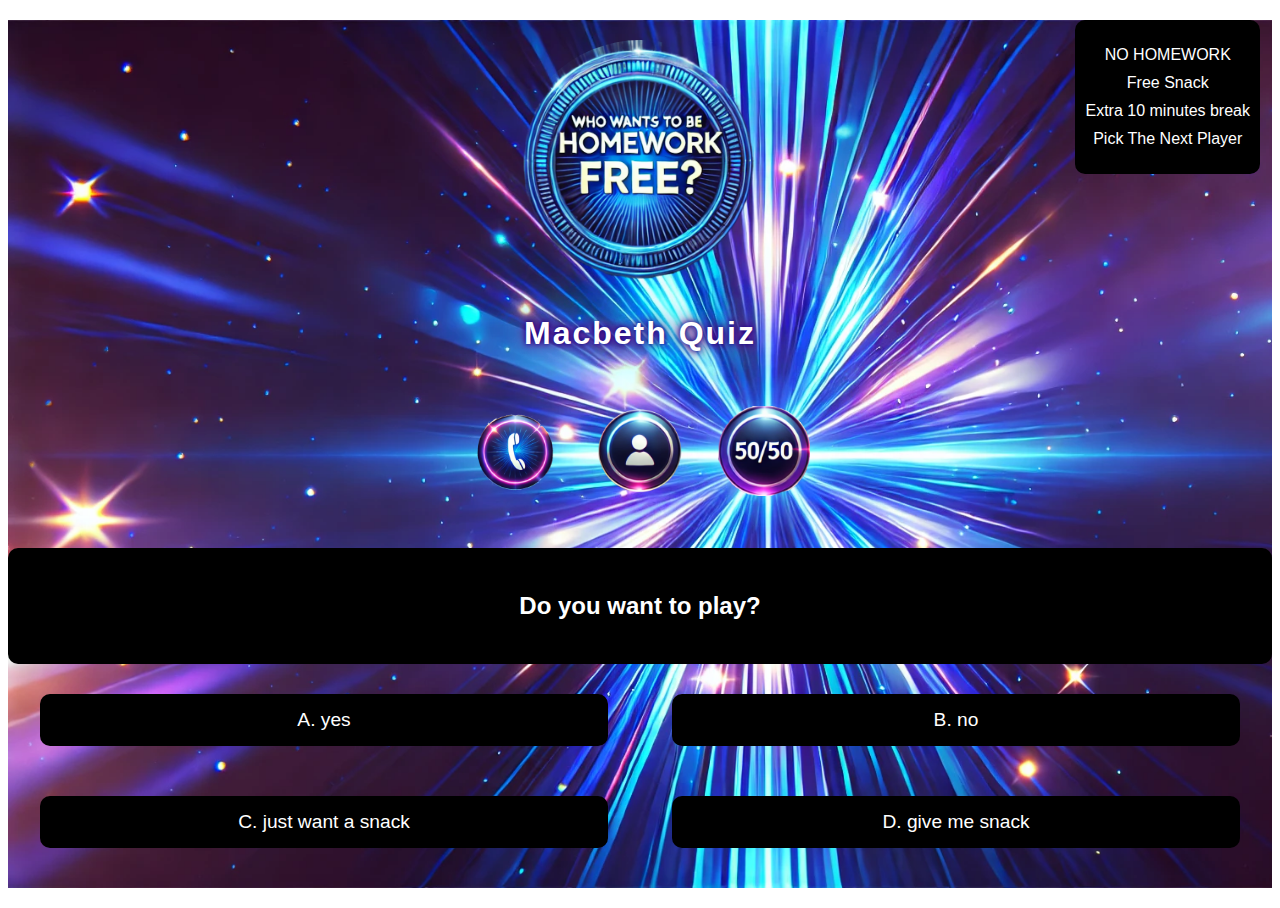
==== MacBeth.html @ 03a2a0ed "Tracks 5 & 6 added. Colour change on users selected answer added. Phone a friend altered" ====
<!DOCTYPE html>
<html lang="en">
<head>
    <meta charset="UTF-8">
    <meta name="viewport" content="width=device-width, initial-scale=1.0">
    <title>Macbeth Quiz - Who Wants to Be Homework Free?</title>
    <link rel="stylesheet" href="style.css">
</head>
<body>
    <div class="container">
        <!-- Placeholder for "Who Wants to Be a Millionaire" emblem -->
        <div class="logo-container">
            <img src="images/homework.png" alt="Who Wants to Be Homework Free Emblem" id="emblem">
        </div>

        <h1>Macbeth Quiz</h1>
         <!-- Money Tree (Reward) -->
            <div class="money-tree">
                <ul id="money-tree-list">
                    <li>NO HOMEWORK</li>
                    <li>Free Snack</li>
                    <li>Extra 10 minutes break</li>
                    <li>Pick The Next Player</li>
                </ul>
            </div>

            <!-- Lifelines area -->
            <div class="centered-container">
                <div class="lifelines-container">
                    <div class="lifeline" id="phone" onclick="phoneAFriend()"></div>
                    <div class="lifeline" id="ask" onclick="askTheClass()"></div>
                    <div class="lifeline" id="fifty" onclick="fiftyFifty()"></div>
                </div>
            </div>

            <!-- Countdown Timer -->
            <div id="timer" class="timer"></div>

        <div class="game-area">
            <!-- Question area -->
            <div class="question-container">
                <p id="question">Do you want to play?</p>
            </div>

            <!-- Options area -->
            <div class="options-container">
                <button class="option" id="option1" onclick="checkAnswer(0)">A. yes</button>
                <button class="option" id="option2" onclick="checkAnswer(1)">B. no</button>
                <button class="option" id="option3" onclick="checkAnswer(2)">C. just want a snack</button>
                <button class="option" id="option4" onclick="checkAnswer(3)">D. give me snack</button>
            </div>

        </div>
    </div>

    <!-- Audio elements -->
    <audio id="track1" src="audio/track1.mp3"></audio>
    <audio id="track2" src="audio/track2.mp3"></audio>
    <audio id="track3" src="audio/track3.mp3"></audio>
    <audio id="track4" src="audio/track4.mp3"></audio>

    <script src="script.js"></script>
</body>
</html>
---- style.css ----
/* General layout styles */
.container {
    text-align: center;
    font-family: Arial, sans-serif;
    background-image: url("images/background.jpg");
    background-size: cover;
}


h1 {
    font-family: 'Arial', sans-serif;
    font-size: 2em;
    color: white;
    text-align: center;
    text-shadow:
        0 0 5px navy,
        0 0 10px purple,
        0 0 20px purple,
        0 0 40px #0ff,
        0 0 80px #0ff,
        0 0 120px #0ff;
    letter-spacing: 2px;
}


/* Logo Container */
.logo-container {
    margin: 20px 0;
}

#emblem {
    width: 250px;
    height: 250px;
    border-radius: 50%;
    object-fit: cover;
    margin-top: 20px;
}

/* Question Container */
.question-container {
    margin: 20px 0;
    font-size: 1.5em;
    font-weight: bold;
    background-color: #000;
    color: #fff;
    padding: 20px;
    border-radius: 10px;
}

/* Options Container */
.options-container {
    display: flex;
    justify-content: space-around;
    flex-wrap: wrap;
    margin: 20px 0;
}

.option {
    background-color: #000;
    color: #fff;
    padding: 15px 25px;
    border-radius: 10px;
    border: none;
    margin: 10px;
    font-size: 1.2em;
    width: 45%;
    cursor: pointer;
    margin-bottom: 40px;
}

.option:hover {
    background-color: #333;
    border-color: blue;
}

/* Lifelines Container */
.lifelines-container {
    margin: 20px 0;
}


/* Money Tree */
.money-tree {
    position: absolute;
    top: 20px;
    right: 20px;
    background-color: #000;
    color: #fff;
    padding: 10px;
    border-radius: 10px;
    display: inline-block;
}

.money-tree ul {
    list-style: none;
    padding: 0;
}

.money-tree li {
    margin: 10px 0;
}

/* Highlight the active part of the money tree */
.money-tree li.highlighted {
    background-color: dodgerblue;
    color: black;
}

.lifelines-container {
    display: flex;
    gap: 10px;
}

.lifeline {
    width: 50px;
    height: 70px;
    border-radius: 50%;
    background-size: cover;
    background-position: center;
    cursor: pointer;
    border: 2px solid transparent;
    transition: border-color 0.3s;
    background-repeat: no-repeat;
    color: #fff;
    padding: 10px 20px;
    margin: 10px;
    align-content: center;
}


#phone {
    background-image: url('images/phone.png'); /* Set background image */
}

#ask {
    background-image: url('images/class.png'); /* Set background image */
}

#fifty {
    background-image: url('images/5050.png');
}

.lifeline:hover {
    border-color: deeppink;
}

.centered-container {
    display: flex;
    justify-content: center;
    align-items: center;
}


/* Timer text styling */
#timer {
    font-size: 24px;
    font-weight: bold;
    color: deeppink;
    text-shadow:
        0 0 5px black,
        0 0 10px navy,
        0 0 20px black,
        0 0 120px white;


    @media (max-width: 768px) {
        .money-tree {
            position: static;
            margin-top: 20px;
            width: 100%;
            text-align: center;
        }

        /* Ensure the emblem and money tree are stacked */
        .logo-container {
            display: flex;
            flex-direction: column;
            align-items: center;
        }
    }

}
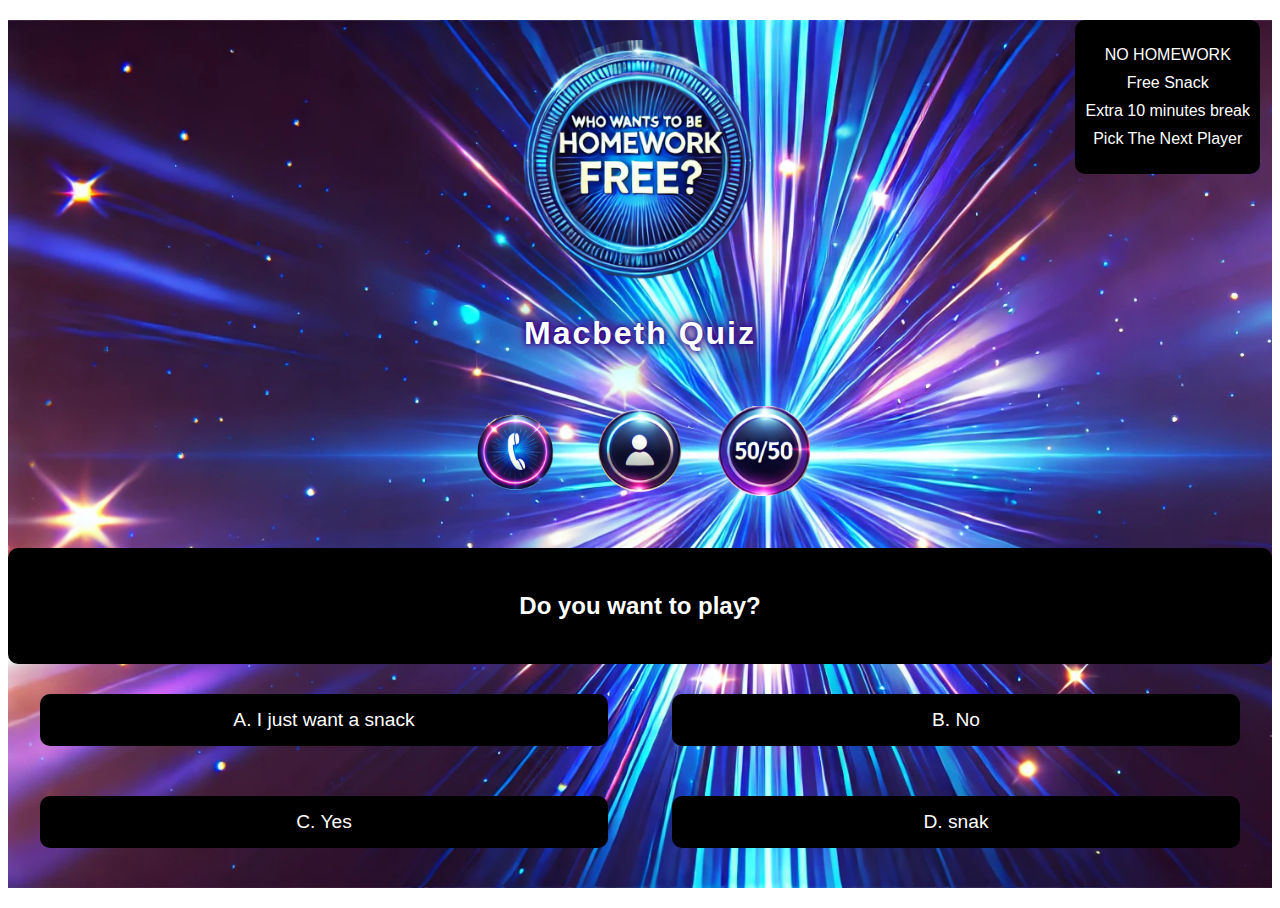
==== commit 47501ec5: "Added a separate results page & music functionality" ====
--- a/MacBeth.html
+++ b/MacBeth.html
@@ -42,14 +42,18 @@
                 <p id="question">Do you want to play?</p>
             </div>
 
-            <!-- Options area -->
+                     <!-- Options area -->
             <div class="options-container">
-                <button class="option" id="option1" onclick="checkAnswer(0)">A. yes</button>
-                <button class="option" id="option2" onclick="checkAnswer(1)">B. no</button>
-                <button class="option" id="option3" onclick="checkAnswer(2)">C. just want a snack</button>
-                <button class="option" id="option4" onclick="checkAnswer(3)">D. give me snack</button>
+                <button class="option" id="option1" onclick="checkAnswer(0)">A. I just want a snack</button>
+                <button class="option" id="option2" onclick="checkAnswer(1)">B. No</button>
+                <button class="option" id="option3" onclick="checkAnswer(2)">C. Yes</button>
+                <button class="option" id="option4" onclick="checkAnswer(3)">D. snak</button>
             </div>
 
+            <!-- Message area -->
+            <div id="message-container" class="message-container">
+                <!-- Messages will appear here -->
+            </div>
         </div>
     </div>
 
--- a/style.css
+++ b/style.css
@@ -22,6 +22,13 @@
     letter-spacing: 2px;
 }
 
+.message-container {
+    font-size: 18px;
+    font-weight: bold;
+    margin: 15px 0;
+    text-align: center;
+    color: #333;
+}
 
 /* Logo Container */
 .logo-container {
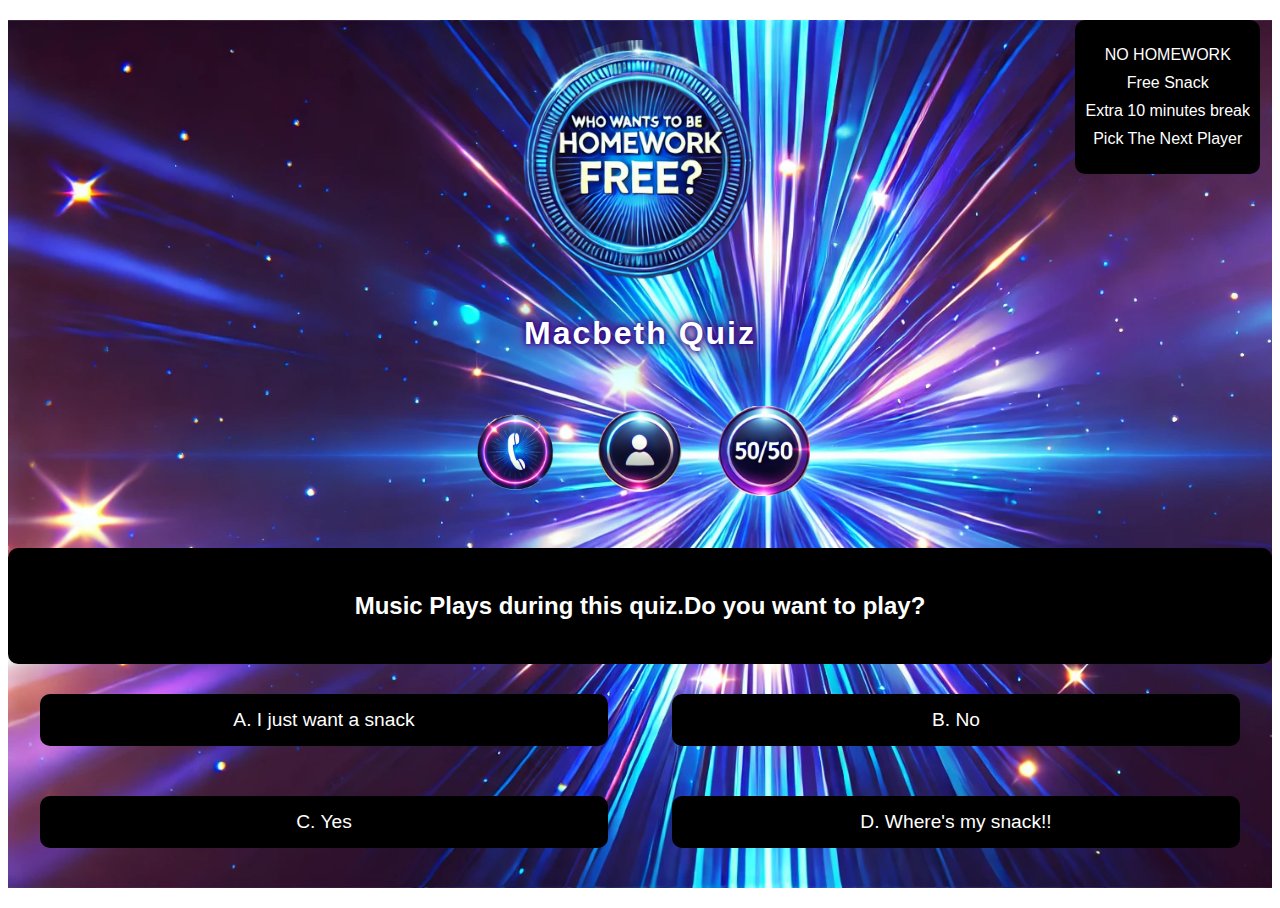
==== commit 19fe8157: "Minor changes to exit and start functions in game" ====
--- a/MacBeth.html
+++ b/MacBeth.html
@@ -39,15 +39,15 @@
         <div class="game-area">
             <!-- Question area -->
             <div class="question-container">
-                <p id="question">Do you want to play?</p>
+                <p id="question">Music Plays during this quiz.Do you want to play?</p>
             </div>
 
                      <!-- Options area -->
             <div class="options-container">
                 <button class="option" id="option1" onclick="checkAnswer(0)">A. I just want a snack</button>
-                <button class="option" id="option2" onclick="checkAnswer(1)">B. No</button>
+                <button class="option" id="option2" onclick="checkAnswer(1)">B. No </button>
                 <button class="option" id="option3" onclick="checkAnswer(2)">C. Yes</button>
-                <button class="option" id="option4" onclick="checkAnswer(3)">D. snak</button>
+                <button class="option" id="option4" onclick="checkAnswer(3)">D. Where's my snack!!</button>
             </div>
 
             <!-- Message area -->
--- a/style.css
+++ b/style.css
@@ -53,6 +53,7 @@
     padding: 20px;
     border-radius: 10px;
 }
+
 
 /* Options Container */
 .options-container {
